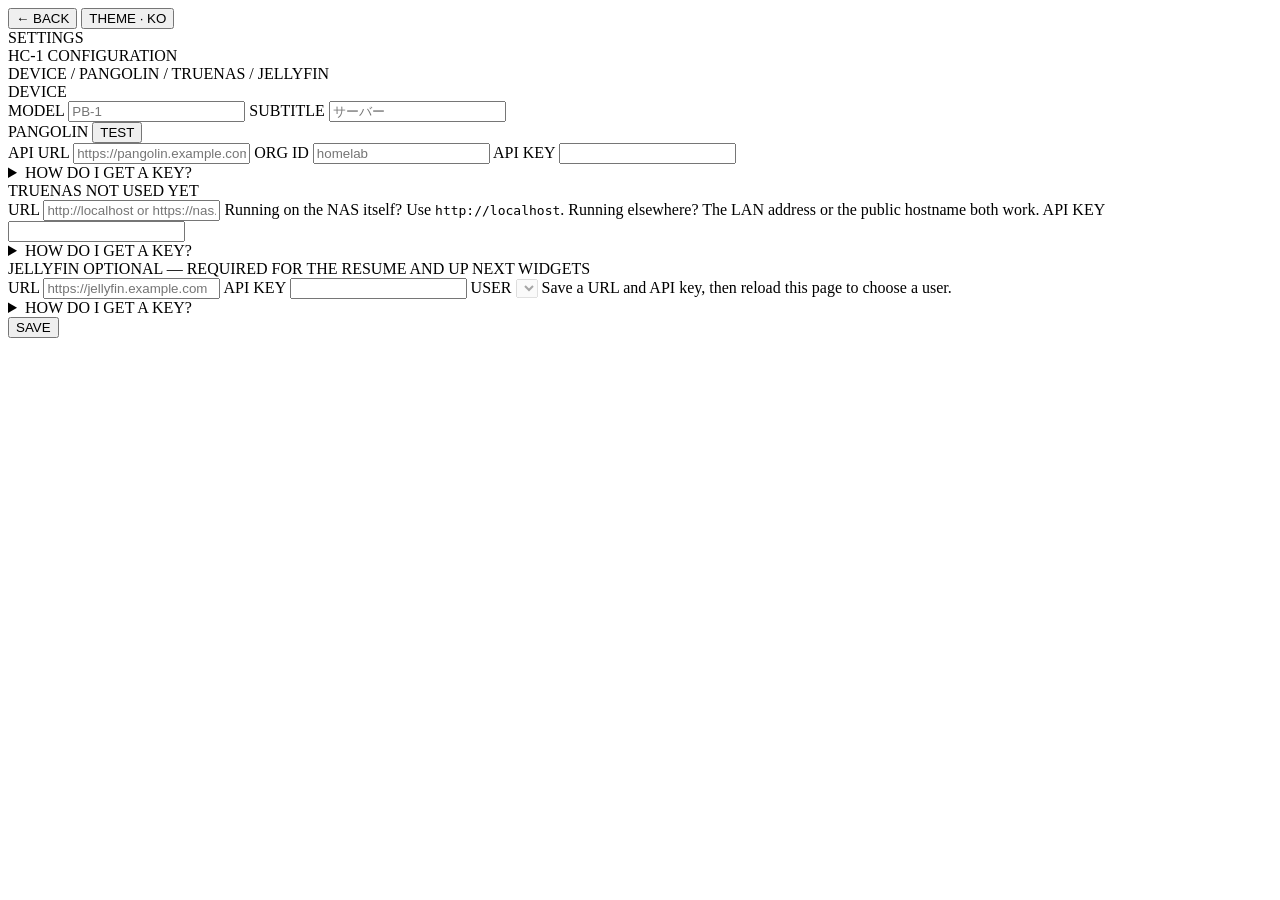
==== public/settings.html @ dfb70f81 "Patchbay (PB-1): initial public release EP-series start page for a Pangolin-fronted homelab: service" ====
<!DOCTYPE html>
<html lang="en">
<head>
<meta charset="UTF-8">
<meta name="viewport" content="width=device-width, initial-scale=1">
<title>Patchbay — Settings</title>
<script>
(function () {
  var t = 'ko';
  try {
    var stored = localStorage.getItem('hc1-theme');
    if (stored === 'ko' || stored === 'riddim') t = stored;
  } catch (e) { /* localStorage unavailable */ }
  document.documentElement.setAttribute('data-theme', t);
})();
</script>
<link rel="stylesheet" href="/styles.css">
</head>
<body>

<div class="wrap" id="settings-app">

  <div class="chiprow">
    <button class="chip" id="chip-back" type="button">&larr; BACK</button>
    <button class="chip dk" id="chip-theme" type="button">THEME · KO</button>
  </div>

  <div class="plate">
    <div>
      <div class="plate-model">SETTINGS</div>
      <div class="plate-sub">HC&#8209;1 CONFIGURATION</div>
    </div>
    <div class="plate-desc">DEVICE / PANGOLIN / TRUENAS / JELLYFIN</div>
  </div>

  <form id="settings-form" novalidate>

    <section class="settings-section">
      <div class="section-head"><span class="lbl">DEVICE</span></div>
      <div class="settings-grid">
        <label class="settings-field">MODEL
          <input type="text" name="branding.model" placeholder="PB-1" autocomplete="off">
        </label>
        <label class="settings-field">SUBTITLE
          <input type="text" name="branding.subtitle" placeholder="サーバー" autocomplete="off">
        </label>
      </div>
    </section>

    <section class="settings-section">
      <div class="section-head">
        <span class="lbl">PANGOLIN</span>
        <button class="section-btn" type="button" id="test-pangolin">TEST</button>
      </div>
      <div class="settings-grid">
        <label class="settings-field">API URL
          <input type="url" name="pangolin.apiUrl" placeholder="https://pangolin.example.com" autocomplete="off">
        </label>
        <label class="settings-field">ORG ID
          <input type="text" name="pangolin.orgId" placeholder="homelab" autocomplete="off">
        </label>
        <label class="settings-field">API KEY
          <input type="password" name="pangolin.apiKey" autocomplete="off">
          <span class="field-help" id="hint-pangolin"></span>
        </label>
        <details class="key-help">
          <summary>HOW DO I GET A KEY?</summary>
          <div class="key-help-body">
            <p>Pangolin dashboard → your organisation → Settings → API Keys → Generate.</p>
            <p>Give it exactly three permissions, using Organization scope — not a root key, and never "Allow All Permissions":</p>
            <ul>
              <li>Site → List Sites</li>
              <li>Resource → List Resources</li>
              <li>Resource → List Site Resources</li>
            </ul>
            <p>The key is <strong>shown once</strong> — copy it before you leave the page. It cannot be read back afterward.</p>
            <p>The API URL above is just the host — this app adds <code>/v1</code> itself.</p>
          </div>
        </details>
      </div>
      <div class="test-result" id="test-result-pangolin" hidden></div>
    </section>

    <section class="settings-section">
      <div class="section-head">
        <span class="lbl">TRUENAS</span>
        <span class="section-note">NOT USED YET</span>
      </div>
      <div class="settings-grid">
        <label class="settings-field">URL
          <input type="url" name="truenas.url" placeholder="http://localhost or https://nas.example.com" autocomplete="off">
          <span class="field-help">Running on the NAS itself? Use <code>http://localhost</code>. Running elsewhere? The LAN address or the public hostname both work.</span>
        </label>
        <label class="settings-field">API KEY
          <input type="password" name="truenas.apiKey" autocomplete="off">
          <span class="field-help" id="hint-truenas"></span>
        </label>
        <details class="key-help">
          <summary>HOW DO I GET A KEY?</summary>
          <div class="key-help-body">
            <p>TrueNAS 25.04 changed API keys to inherit the privileges of the account that made them — a key made on your admin account can do anything your admin account can. Make a restricted account instead:</p>
            <ol>
              <li>Credentials → Users → Add. Create a service account, e.g. <code>hc1-dashboard</code>.</li>
              <li>Give it the <strong>READONLY_ADMIN</strong> role — this is what makes the key read-only.</li>
              <li>Sign in as that account, then top-right user menu → My API Keys → Add.</li>
            </ol>
            <p>The key is <strong>shown once</strong> — TrueNAS will not show it again after you leave the page.</p>
          </div>
        </details>
      </div>
    </section>

    <section class="settings-section">
      <div class="section-head">
        <span class="lbl">JELLYFIN</span>
        <span class="section-note">OPTIONAL — REQUIRED FOR THE RESUME AND UP NEXT WIDGETS</span>
      </div>
      <div class="settings-grid">
        <label class="settings-field">URL
          <input type="url" name="jellyfin.url" placeholder="https://jellyfin.example.com" autocomplete="off">
        </label>
        <label class="settings-field">API KEY
          <input type="password" name="jellyfin.apiKey" autocomplete="off">
          <span class="field-help" id="hint-jellyfin"></span>
        </label>
        <label class="settings-field">USER
          <select name="jellyfin.userId" id="jellyfin-user-select" disabled></select>
          <span class="field-help" id="jellyfin-user-help">Save a URL and API key, then reload this page to choose a user.</span>
        </label>
        <details class="key-help">
          <summary>HOW DO I GET A KEY?</summary>
          <div class="key-help-body">
            <p>Jellyfin Dashboard → Advanced → API Keys → "+".</p>
            <p>Jellyfin has no read-only key type, unlike Pangolin and TrueNAS — this key can technically do more than this dashboard needs. Said plainly: this app only ever makes read requests, never writes anything.</p>
            <p>The key is <strong>shown once</strong> when you create it — copy it before you navigate away.</p>
            <p>The USER field above decides whose "continue watching" and "up next" lists appear on the dashboard.</p>
          </div>
        </details>
      </div>
    </section>

    <div class="modal-error" id="form-error" hidden></div>

    <div class="edit-actions">
      <button class="btn btn-primary" type="submit">SAVE</button>
    </div>
  </form>
</div>

<script src="/settings.js"></script>
</body>
</html>
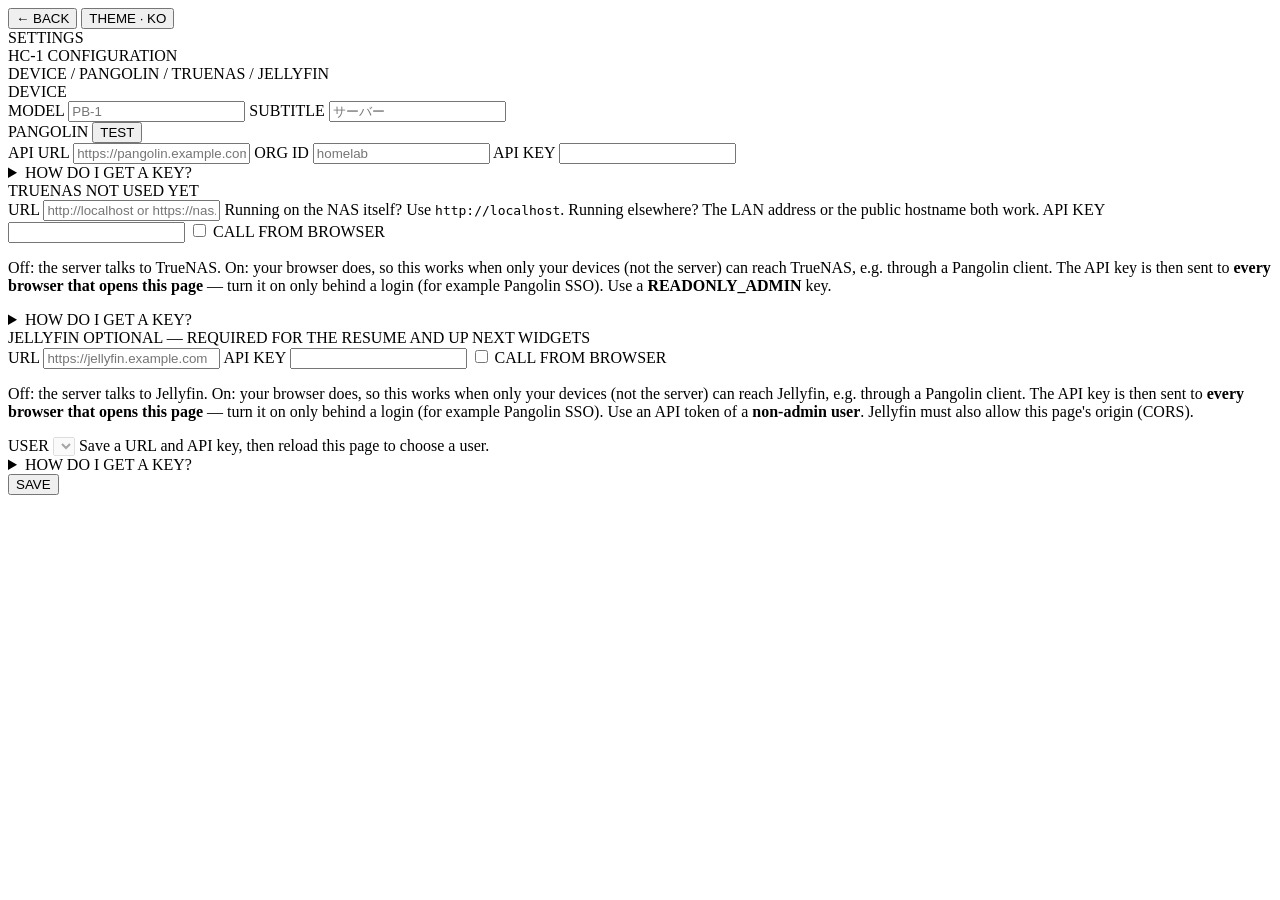
==== commit ba72016f: "Add opt-in "Call from browser" mode for Jellyfin and TrueNAS Server-side calls from a container with" ====
--- a/public/settings.html
+++ b/public/settings.html
@@ -95,6 +95,11 @@
           <input type="password" name="truenas.apiKey" autocomplete="off">
           <span class="field-help" id="hint-truenas"></span>
         </label>
+        <label class="settings-check">
+          <input type="checkbox" name="truenas.fromBrowser">
+          <span>CALL FROM BROWSER</span>
+        </label>
+        <p class="field-warn">Off: the server talks to TrueNAS. On: your browser does, so this works when only your devices (not the server) can reach TrueNAS, e.g. through a Pangolin client. The API key is then sent to <strong>every browser that opens this page</strong> — turn it on only behind a login (for example Pangolin SSO). Use a <strong>READONLY_ADMIN</strong> key.</p>
         <details class="key-help">
           <summary>HOW DO I GET A KEY?</summary>
           <div class="key-help-body">
@@ -123,6 +128,11 @@
           <input type="password" name="jellyfin.apiKey" autocomplete="off">
           <span class="field-help" id="hint-jellyfin"></span>
         </label>
+        <label class="settings-check">
+          <input type="checkbox" name="jellyfin.fromBrowser">
+          <span>CALL FROM BROWSER</span>
+        </label>
+        <p class="field-warn">Off: the server talks to Jellyfin. On: your browser does, so this works when only your devices (not the server) can reach Jellyfin, e.g. through a Pangolin client. The API key is then sent to <strong>every browser that opens this page</strong> — turn it on only behind a login (for example Pangolin SSO). Use an API token of a <strong>non-admin user</strong>. Jellyfin must also allow this page's origin (CORS).</p>
         <label class="settings-field">USER
           <select name="jellyfin.userId" id="jellyfin-user-select" disabled></select>
           <span class="field-help" id="jellyfin-user-help">Save a URL and API key, then reload this page to choose a user.</span>
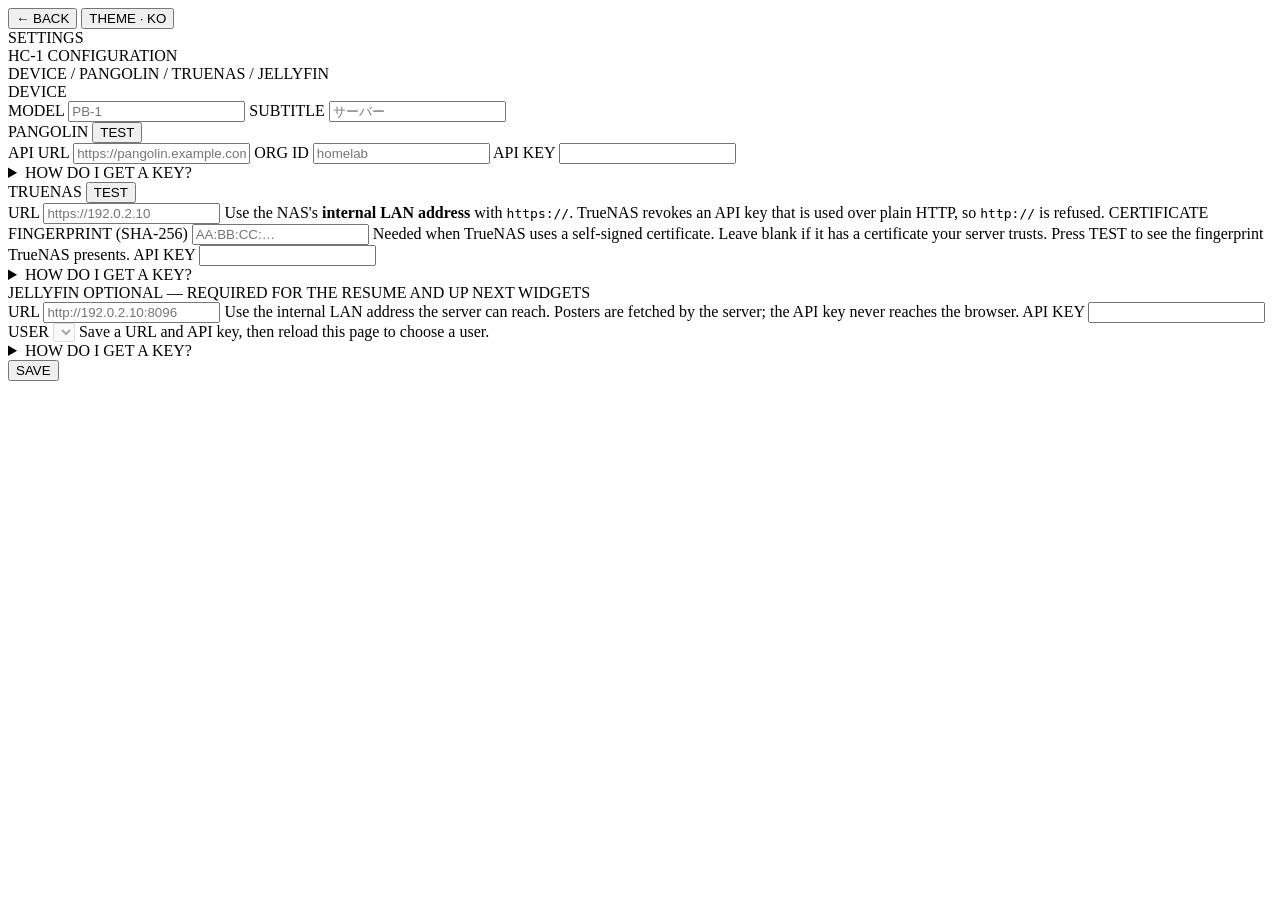
==== commit f9012a5b: "Call Jellyfin and TrueNAS from the server over the LAN Remove the "Call from browser" mode: API keys" ====
--- a/public/settings.html
+++ b/public/settings.html
@@ -84,22 +84,21 @@
     <section class="settings-section">
       <div class="section-head">
         <span class="lbl">TRUENAS</span>
-        <span class="section-note">NOT USED YET</span>
+        <button class="section-btn" type="button" id="test-truenas">TEST</button>
       </div>
       <div class="settings-grid">
         <label class="settings-field">URL
-          <input type="url" name="truenas.url" placeholder="http://localhost or https://nas.example.com" autocomplete="off">
-          <span class="field-help">Running on the NAS itself? Use <code>http://localhost</code>. Running elsewhere? The LAN address or the public hostname both work.</span>
+          <input type="url" name="truenas.url" placeholder="https://192.0.2.10" autocomplete="off">
+          <span class="field-help">Use the NAS's <strong>internal LAN address</strong> with <code>https://</code>. TrueNAS revokes an API key that is used over plain HTTP, so <code>http://</code> is refused.</span>
+        </label>
+        <label class="settings-field">CERTIFICATE FINGERPRINT (SHA-256)
+          <input type="text" name="truenas.certFingerprint" placeholder="AA:BB:CC:…" autocomplete="off" spellcheck="false">
+          <span class="field-help">Needed when TrueNAS uses a self-signed certificate. Leave blank if it has a certificate your server trusts. Press TEST to see the fingerprint TrueNAS presents.</span>
         </label>
         <label class="settings-field">API KEY
           <input type="password" name="truenas.apiKey" autocomplete="off">
           <span class="field-help" id="hint-truenas"></span>
         </label>
-        <label class="settings-check">
-          <input type="checkbox" name="truenas.fromBrowser">
-          <span>CALL FROM BROWSER</span>
-        </label>
-        <p class="field-warn">Off: the server talks to TrueNAS. On: your browser does, so this works when only your devices (not the server) can reach TrueNAS, e.g. through a Pangolin client. The API key is then sent to <strong>every browser that opens this page</strong> — turn it on only behind a login (for example Pangolin SSO). Use a <strong>READONLY_ADMIN</strong> key.</p>
         <details class="key-help">
           <summary>HOW DO I GET A KEY?</summary>
           <div class="key-help-body">
@@ -113,6 +112,8 @@
           </div>
         </details>
       </div>
+      <div class="test-result" id="test-result-truenas" hidden></div>
+      <button class="section-btn" type="button" id="trust-truenas-cert" hidden>TRUST THIS CERTIFICATE</button>
     </section>
 
     <section class="settings-section">
@@ -122,17 +123,13 @@
       </div>
       <div class="settings-grid">
         <label class="settings-field">URL
-          <input type="url" name="jellyfin.url" placeholder="https://jellyfin.example.com" autocomplete="off">
+          <input type="url" name="jellyfin.url" placeholder="http://192.0.2.10:8096" autocomplete="off">
+          <span class="field-help">Use the internal LAN address the server can reach. Posters are fetched by the server; the API key never reaches the browser.</span>
         </label>
         <label class="settings-field">API KEY
           <input type="password" name="jellyfin.apiKey" autocomplete="off">
           <span class="field-help" id="hint-jellyfin"></span>
         </label>
-        <label class="settings-check">
-          <input type="checkbox" name="jellyfin.fromBrowser">
-          <span>CALL FROM BROWSER</span>
-        </label>
-        <p class="field-warn">Off: the server talks to Jellyfin. On: your browser does, so this works when only your devices (not the server) can reach Jellyfin, e.g. through a Pangolin client. The API key is then sent to <strong>every browser that opens this page</strong> — turn it on only behind a login (for example Pangolin SSO). Use an API token of a <strong>non-admin user</strong>. Jellyfin must also allow this page's origin (CORS).</p>
         <label class="settings-field">USER
           <select name="jellyfin.userId" id="jellyfin-user-select" disabled></select>
           <span class="field-help" id="jellyfin-user-help">Save a URL and API key, then reload this page to choose a user.</span>
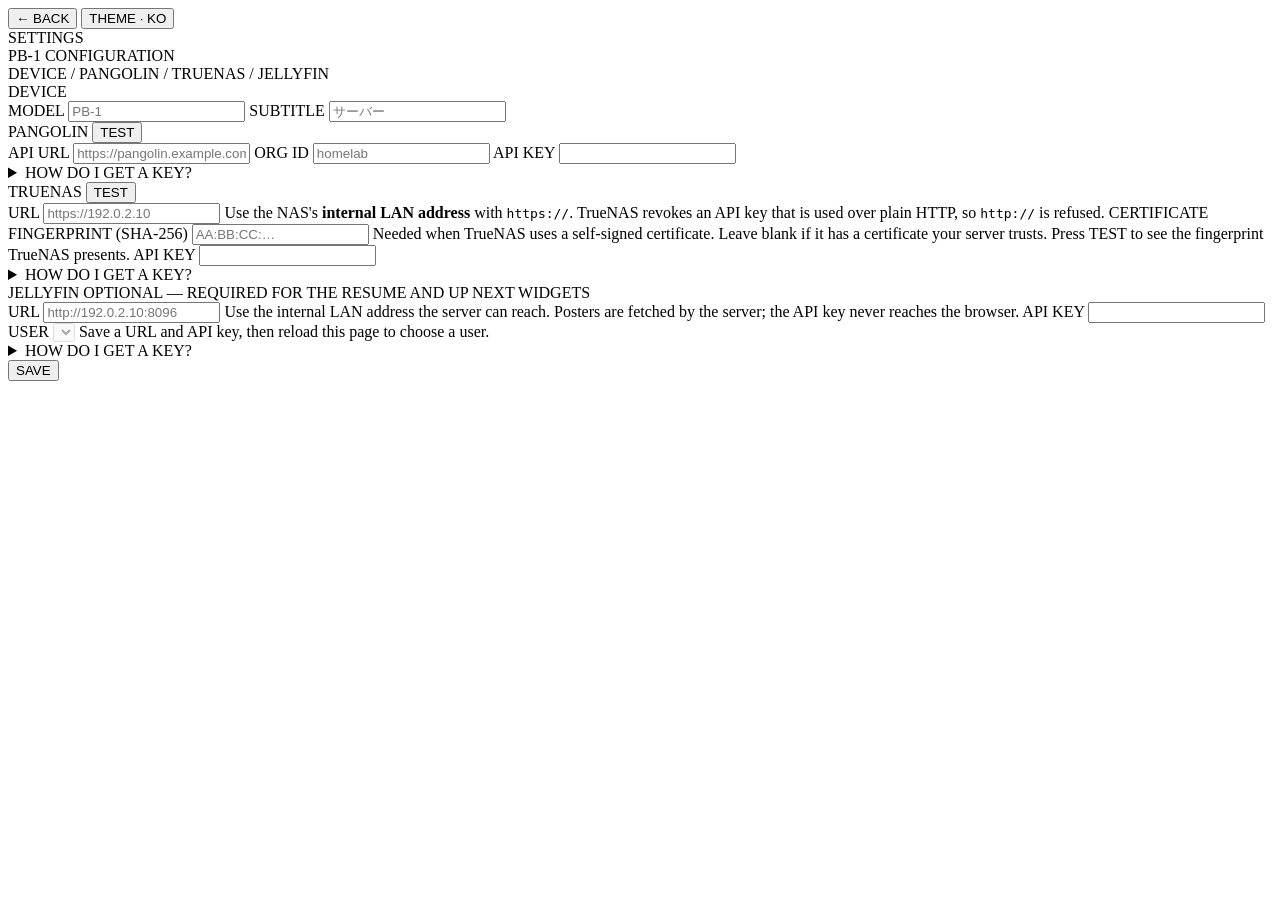
==== commit c7697248: "Settings header: PB-1, not the old HC-1 name Co-Authored-By: Claude Opus 5.5 (1M context) <noreply@a" ====
--- a/public/settings.html
+++ b/public/settings.html
@@ -28,7 +28,7 @@
   <div class="plate">
     <div>
       <div class="plate-model">SETTINGS</div>
-      <div class="plate-sub">HC&#8209;1 CONFIGURATION</div>
+      <div class="plate-sub">PB&#8209;1 CONFIGURATION</div>
     </div>
     <div class="plate-desc">DEVICE / PANGOLIN / TRUENAS / JELLYFIN</div>
   </div>
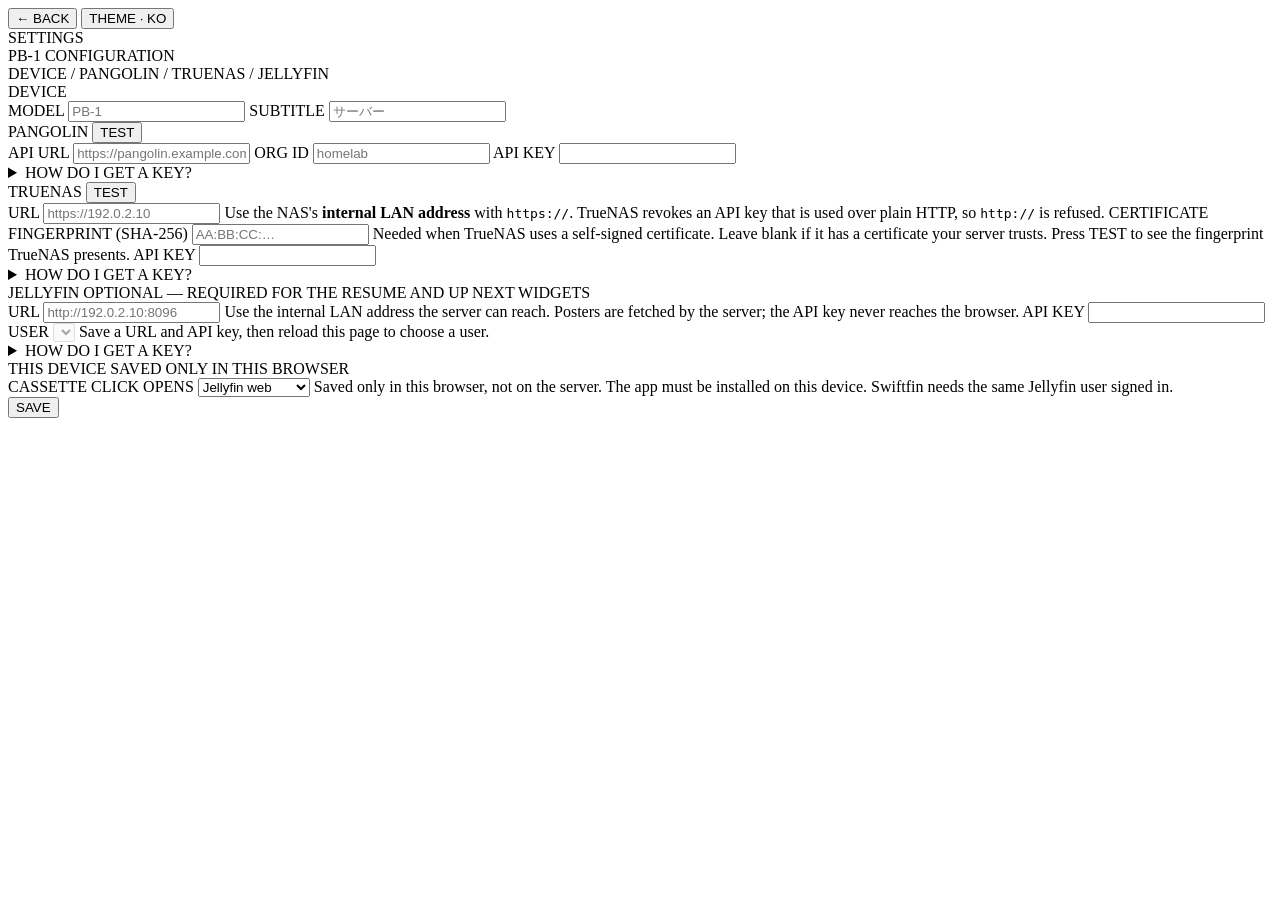
==== commit bd2c5167: "Cassette click: per-device choice of Jellyfin web, Streamyfin or Swiftfin Saved in localStorage (pat" ====
--- a/public/settings.html
+++ b/public/settings.html
@@ -146,6 +146,24 @@
       </div>
     </section>
 
+    <section class="settings-section">
+      <div class="section-head">
+        <span class="lbl">THIS DEVICE</span>
+        <span class="section-note">SAVED ONLY IN THIS BROWSER</span>
+      </div>
+      <div class="settings-grid">
+        <label class="settings-field">CASSETTE CLICK OPENS
+          <select id="cassette-link">
+            <option value="web">Jellyfin web</option>
+            <option value="streamyfin">Streamyfin app</option>
+            <option value="swiftfin">Swiftfin app</option>
+          </select>
+          <span class="field-help">Saved only in this browser, not on the server. The app must be installed on this device. Swiftfin needs the same Jellyfin user signed in.</span>
+          <span class="field-help" id="cassette-link-saved" hidden>Saved for this device.</span>
+        </label>
+      </div>
+    </section>
+
     <div class="modal-error" id="form-error" hidden></div>
 
     <div class="edit-actions">
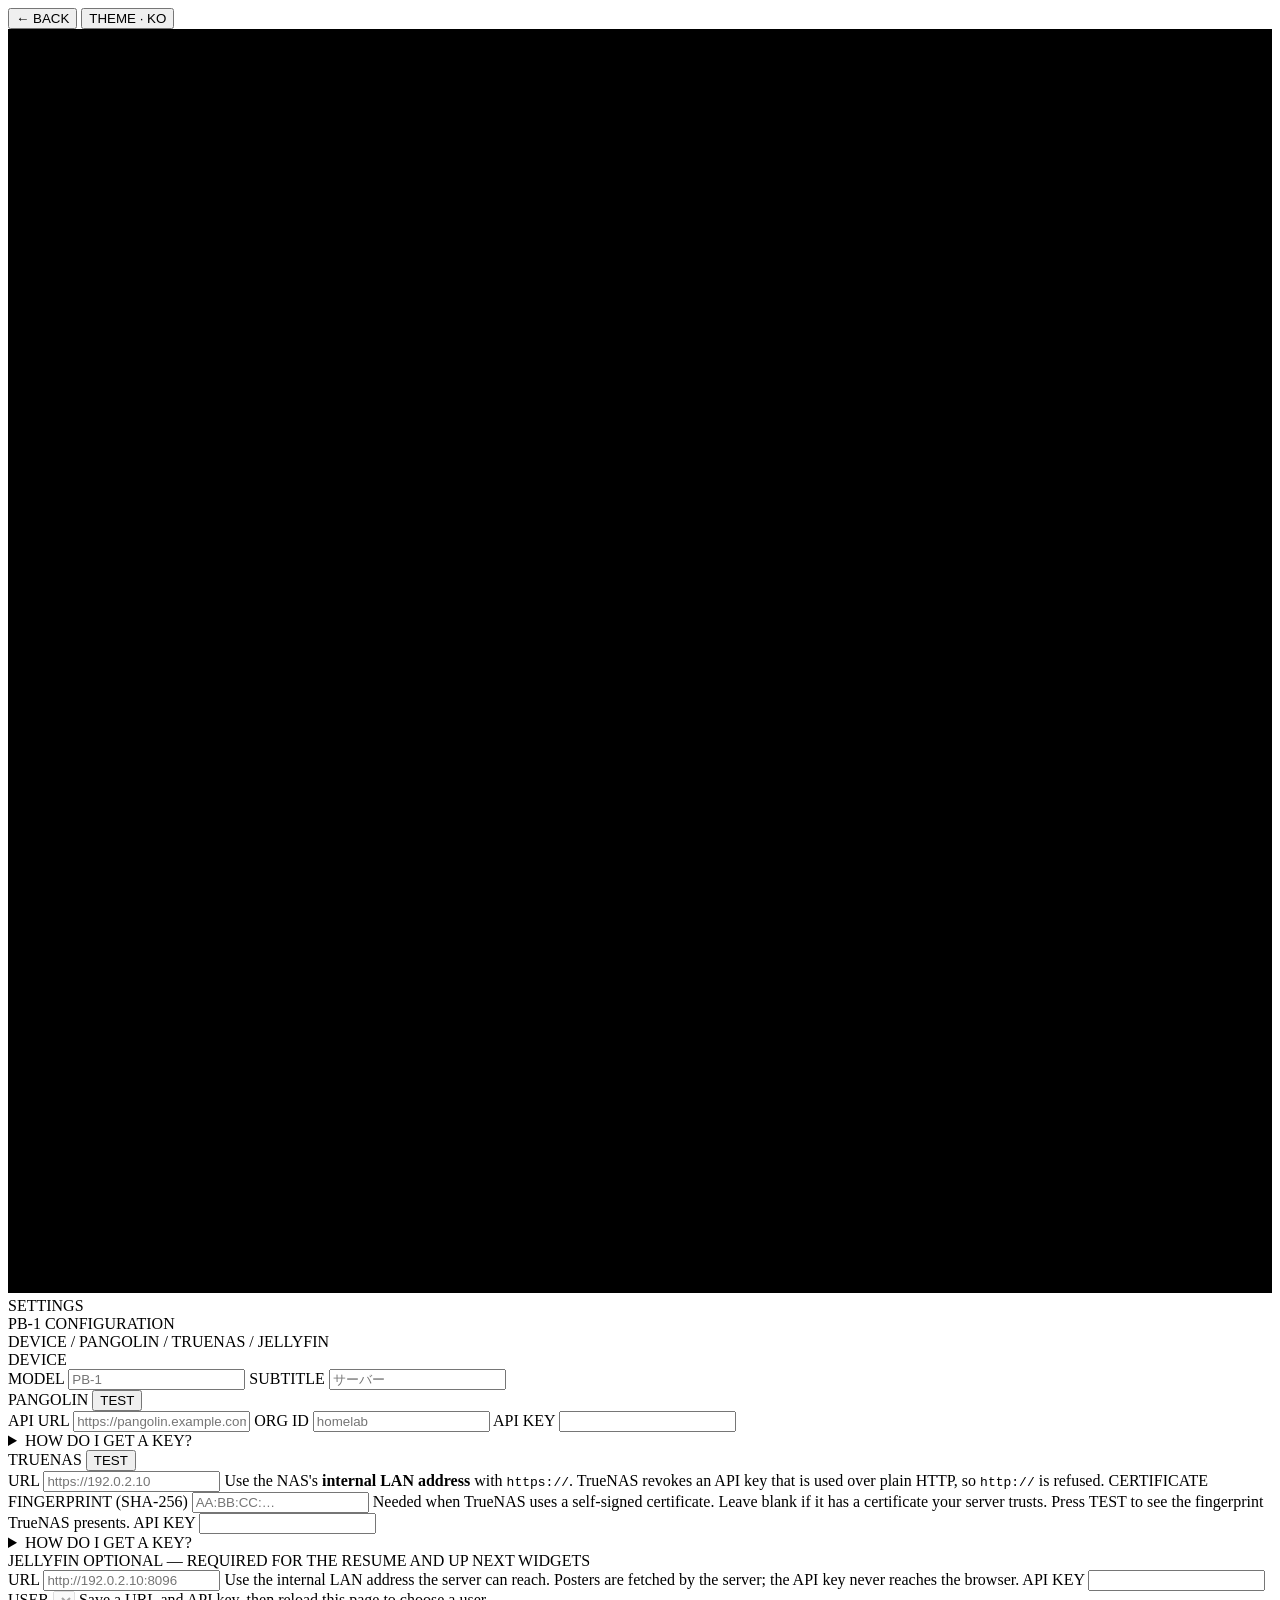
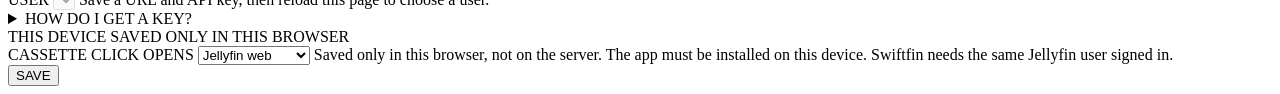
==== commit 6bfb4bed: "Logo, favicon, apple-touch-icon and web manifest (panel mark) The approved mark: a 2x3 jack panel wi" ====
--- a/public/settings.html
+++ b/public/settings.html
@@ -14,6 +14,11 @@
   document.documentElement.setAttribute('data-theme', t);
 })();
 </script>
+<link rel="icon" href="/icons/favicon.svg" type="image/svg+xml">
+<link rel="icon" href="/icons/favicon-32.png" type="image/png" sizes="32x32">
+<link rel="apple-touch-icon" href="/icons/apple-touch-icon.png">
+<link rel="manifest" href="/manifest.webmanifest">
+<meta name="theme-color" content="#1C1C1C">
 <link rel="stylesheet" href="/styles.css">
 </head>
 <body>
@@ -26,9 +31,12 @@
   </div>
 
   <div class="plate">
+    <div class="plate-id">
+    <svg class="plate-mark" viewBox="0 0 64 64" aria-hidden="true"><rect width="64" height="64" class="pm-bg"/><g class="pm-jack"><circle cx="15" cy="22" r="6.2"/><circle cx="32" cy="22" r="6.2"/><circle cx="49" cy="22" r="6.2"/><circle cx="15" cy="44" r="6.2"/><circle cx="32" cy="44" r="6.2"/><circle cx="49" cy="44" r="6.2"/></g><g class="pm-hole"><circle cx="15" cy="22" r="2.6"/><circle cx="32" cy="22" r="2.6"/><circle cx="49" cy="22" r="2.6"/><circle cx="15" cy="44" r="2.6"/><circle cx="32" cy="44" r="2.6"/><circle cx="49" cy="44" r="2.6"/></g><path class="pm-cable" d="M15 22 C15 40 49 26 49 44"/><g class="pm-plug"><circle cx="15" cy="22" r="4"/><circle cx="49" cy="44" r="4"/></g></svg>
     <div>
       <div class="plate-model">SETTINGS</div>
       <div class="plate-sub">PB&#8209;1 CONFIGURATION</div>
+    </div>
     </div>
     <div class="plate-desc">DEVICE / PANGOLIN / TRUENAS / JELLYFIN</div>
   </div>
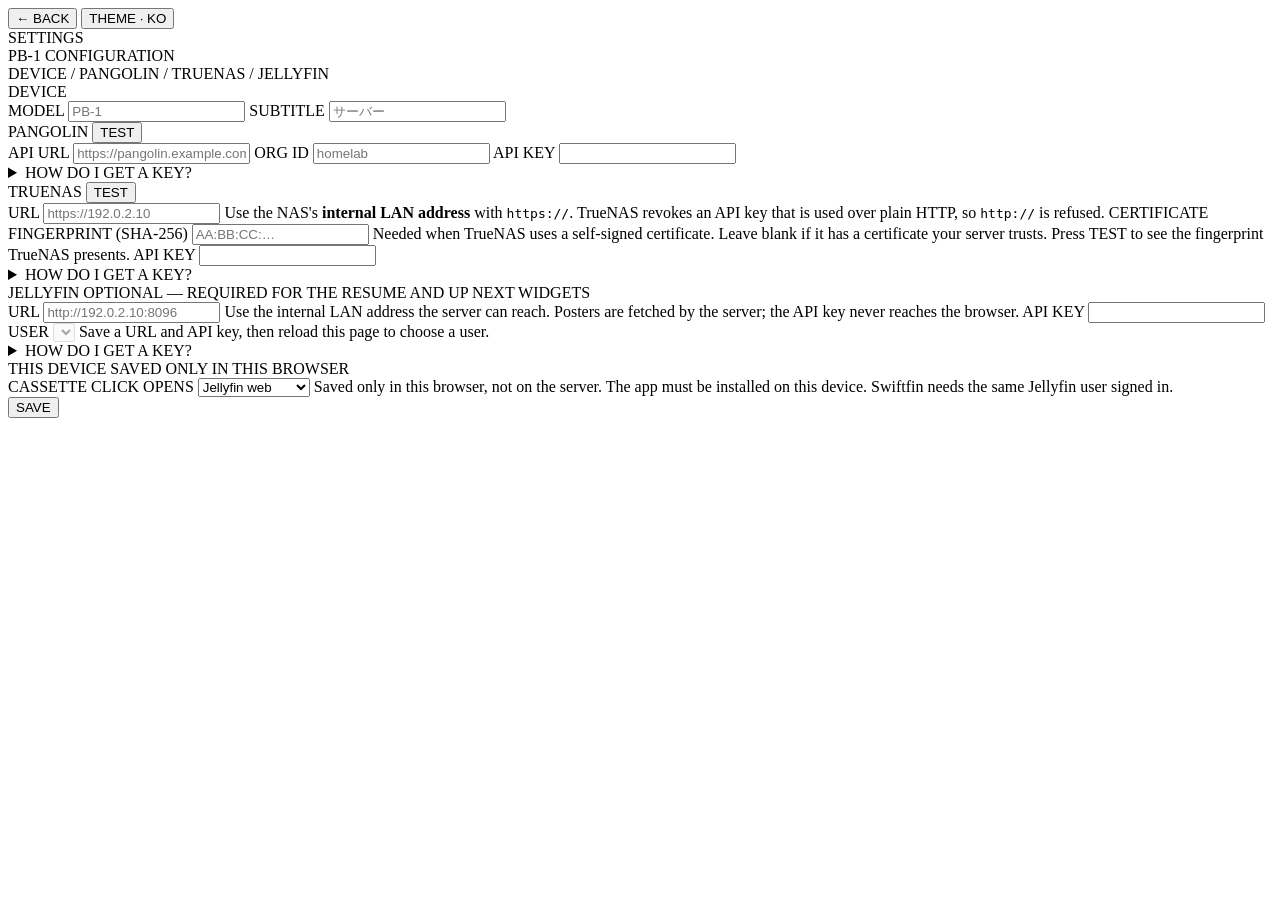
==== commit a32ee0a0: "Name plate: remove the logo again, text only The mark stays as the favicon, touch icon and manifest " ====
--- a/public/settings.html
+++ b/public/settings.html
@@ -31,12 +31,9 @@
   </div>
 
   <div class="plate">
-    <div class="plate-id">
-    <svg class="plate-mark" viewBox="0 0 64 64" aria-hidden="true"><rect width="64" height="64" class="pm-bg"/><g class="pm-jack"><circle cx="15" cy="22" r="6.2"/><circle cx="32" cy="22" r="6.2"/><circle cx="49" cy="22" r="6.2"/><circle cx="15" cy="44" r="6.2"/><circle cx="32" cy="44" r="6.2"/><circle cx="49" cy="44" r="6.2"/></g><g class="pm-hole"><circle cx="15" cy="22" r="2.6"/><circle cx="32" cy="22" r="2.6"/><circle cx="49" cy="22" r="2.6"/><circle cx="15" cy="44" r="2.6"/><circle cx="32" cy="44" r="2.6"/><circle cx="49" cy="44" r="2.6"/></g><path class="pm-cable" d="M15 22 C15 40 49 26 49 44"/><g class="pm-plug"><circle cx="15" cy="22" r="4"/><circle cx="49" cy="44" r="4"/></g></svg>
     <div>
       <div class="plate-model">SETTINGS</div>
       <div class="plate-sub">PB&#8209;1 CONFIGURATION</div>
-    </div>
     </div>
     <div class="plate-desc">DEVICE / PANGOLIN / TRUENAS / JELLYFIN</div>
   </div>
